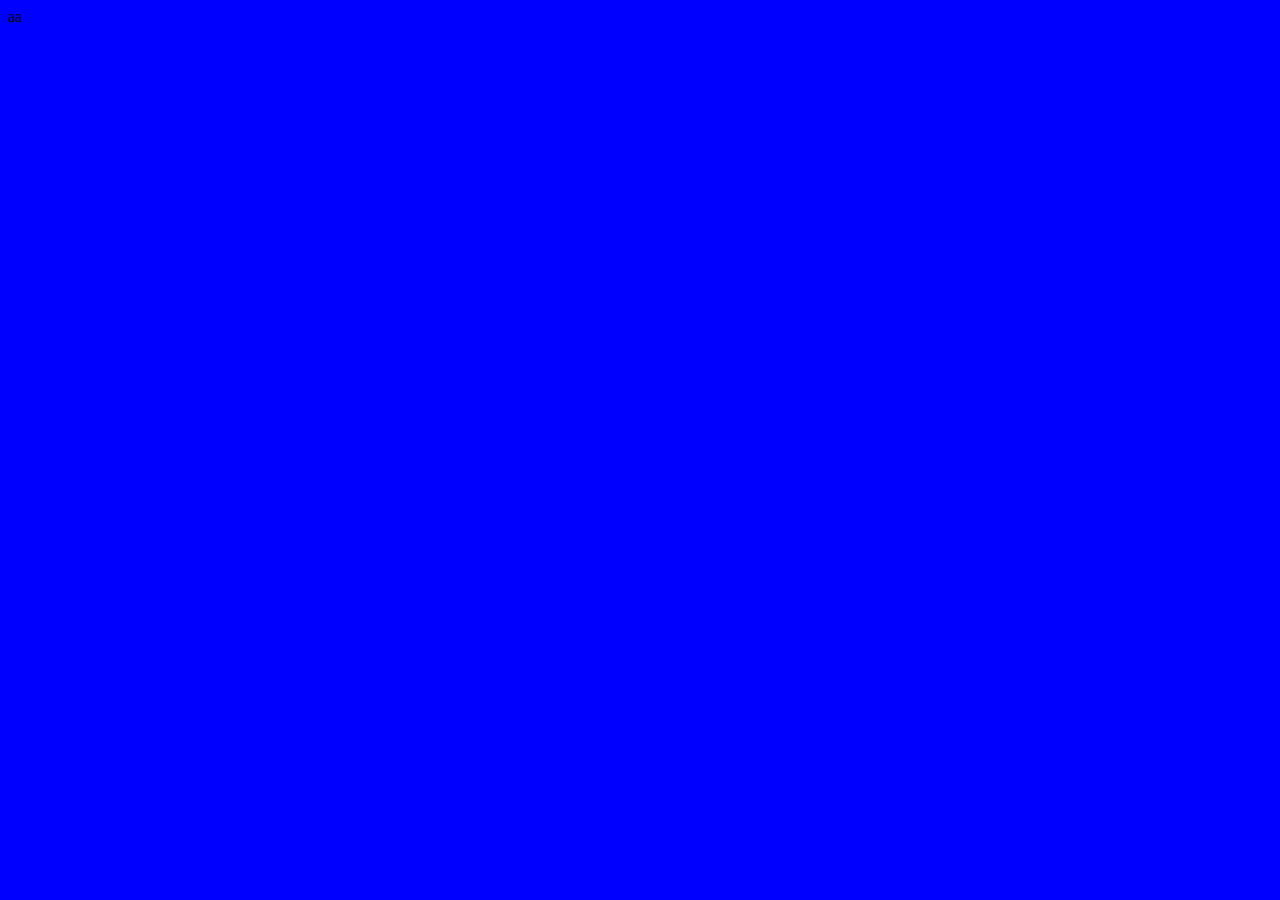
==== events.html @ d2c027bc "added svg curves" ====
<!DOCTYPE html>
<html lang="en">

<head>
    <meta charset="UTF-8">
    <meta name="viewport" content="width=device-width, initial-scale=1.0">
    <meta http-equiv="X-UA-Compatible" content="ie=edge">
    <title>Events</title>
    <link rel="stylesheet" href="events.css">
</head>

<body>


    aa



</body>
<script src="events.js"></script>

</html>
---- events.css ----
body {
    background-color: blue;
}
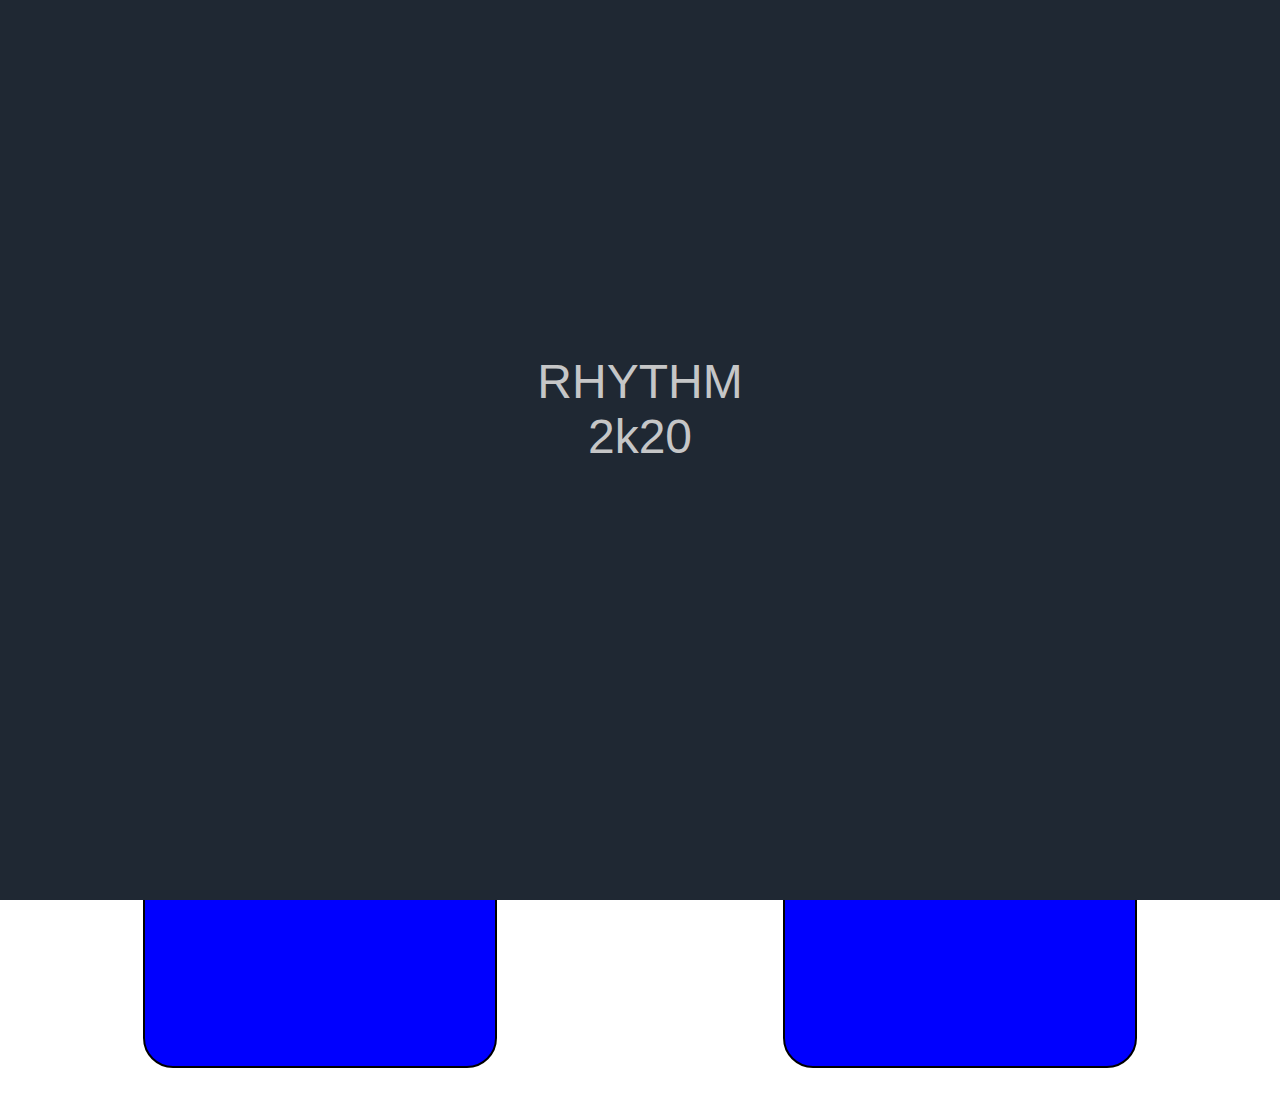
==== commit c03bf92a: "added events page and with default nav bar" ====
--- a/events.html
+++ b/events.html
@@ -12,7 +12,135 @@
 <body>
 
 
-    aa
+    <div id="loading">
+        <div id="loading-logo">
+            <samp>RHYTHM <br> 2k20</samp>
+
+        </div>
+    </div>
+
+
+    <nav>
+
+
+
+
+        <!-- ***********************logo******************** -->
+
+
+        <svg class="logo" version="1.1" xmlns="" xmlns:xlink="" x="0px" y="0px" width="200px" height="50px"
+            viewBox="0 0 574.558 120" enable-background="new 0 0 574.558 120" xml:space="preserve">
+            <defs>
+                <pattern id="water" width=".25" height="1.1" patternContentUnits="objectBoundingBox">
+                    <path fill="#66fcf1"
+                        d="M0.25,1H0c0,0,0-0.659,0-0.916c0.083-0.303,0.158,0.334,0.25,0C0.25,0.327,0.25,1,0.25,1z" />
+                </pattern>
+
+                <text id="text" transform="matrix(1 0 0 1 -8.0684 116.7852)" font-family="'Cabin Condensed'"
+                    font-size="120">RHYTHM 2k20</text>
+
+                <mask id="text_mask">
+                    <use x="0" y="0" xlink:href="#text" opacity="1" fill="#66fcf1" />
+                </mask>
+            </defs>
+
+            <!--<use x="0" y="0" xlink:href="#text" fill="#222"/>-->
+
+            <rect class="water-fill" mask="url(#text_mask)" fill="url(#water)" x="-800" y="0" width="1600"
+                height="120" />
+
+        </svg>
+
+
+        <!-- //////////////logo -->
+
+
+
+
+
+
+
+        <ul id="nav-list">
+
+
+
+
+            <li id="nav-item" class="home">Home </li>
+            <li id="nav-item" class="events">Events </li>
+            <li id="nav-item" class="about">About </li>
+            <li id="nav-item" class="team">Team </li>
+            <li id="nav-item" class="log-in">LogIn</li>
+            <li id="nav-item" class="register">Register </li>
+
+
+
+
+
+
+        </ul>
+
+        <div id="menu-btn">
+            <div id="btn-bar" class="bar1"></div>
+            <div id="btn-bar" class="bar2"></div>
+            <div id="btn-bar" class="bar3"></div>
+        </div>
+
+
+
+
+
+
+
+    </nav>
+
+
+
+    <div id="heading">
+
+        <h1 id="eventh">EVENTS</h1>
+
+
+
+    </div>
+
+
+
+
+    <div id="event_con">
+
+        <div id="con">
+
+            <div id="event" class="one">
+                <div class="front"> front </div>
+                <div class="back">back</div>
+            </div>
+            <div id="event" class="one">
+                <div class="front"> front </div>
+                <div class="back">back</div>
+            </div>
+            <div id="event" class="one">
+                <div class="front"> front </div>
+                <div class="back">back</div>
+            </div>
+            <div id="event" class="one">
+                <div class="front"> front </div>
+                <div class="back">back</div>
+            </div>
+
+
+
+        </div>
+    </div>
+
+
+
+
+
+
+
+
+
+
 
 
 
--- a/events.css
+++ b/events.css
@@ -1,3 +1,396 @@
-body {
+html {
+    /* scroll-behavior: smooth; */
+}
+
+* {
+    color: #C5C6C7;
+    font-family: 'Josefin Sans', sans-serif;
+    margin: 0px;
+    padding: 0px;
+    overflow-x: hidden;
+
+
+    /* border: solid 1px black; */
+}
+
+
+
+
+#loading {
+
+
+    background-color: #1F2833;
+    position: fixed;
+    height: 100vh;
+    width: 100%;
+    z-index: 10;
+    text-align: center;
+    /* display: none; */
+
+}
+
+#loading-logo {
+    font-size: 3em;
+    margin-top: calc(50vh - 2em);
+    animation: loadinglogo 0.5s linear infinite alternate;
+}
+
+
+
+@keyframes loadinglogo {
+    from {
+        transform: scale(0.5);
+
+
+    }
+
+    to {
+        transform: scale(0.6)
+    }
+}
+
+
+
+
+
+nav {
+    display: flex;
+    justify-content: space-evenly;
+    background-color: #1F2833;
+    width: 100%;
+    height: 50px;
+    padding: 0px;
+    position: fixed;
+    top: 0px;
+    z-index: 5;
+    /* transform: translateY(-100px); */
+    box-shadow: 0px 0px 10px black;
+
+}
+
+nav:hover {}
+
+
+
+#logo {
+    margin: auto 20px auto 20px;
+    display: block;
+    color: white;
+
+
+
+}
+
+#menu-btn {
+    margin: auto 20px auto auto;
+    height: 35px;
+    width: 35px;
+    display: none;
+    z-index: 5;
+}
+
+
+
+#btn-bar {
+
+    border-radius: 2px;
+    margin: 5px auto 5px auto;
+    height: 4px;
+    width: 90%;
+    background-color: #66fcf1;
+    transition: transform 0.25s;
+
+}
+
+
+#nav-list {
+    list-style: none;
+    display: flex;
+    flex-direction: row;
+    align-items: center;
+    justify-content: flex-end;
+    margin-right: 3vw;
+    width: 100%;
+
+    /* display: none; */
+}
+
+
+
+
+#nav-list li {
+    /* text-decoration: none; */
+    color: white;
+}
+
+
+
+
+
+
+
+
+#nav-item {
+
+
+    margin-left: 3%;
+    font-size: 1.1em;
+    padding: 8px 10px 8px 10px;
+    cursor: pointer;
+    letter-spacing: 2.5px;
+    transition: 0.1s;
+
+
+}
+
+.log-in {
+    width: auto;
+    border: solid 2px white;
+
+
+}
+
+.register {
+    border: solid 2px white;
+    color: #1F2833;
+    background-color: #45A29E;
+    padding-right: 10px;
+}
+
+#nav-item:hover {
+    transform: scale(1.02);
+    /* box-shadow: 0.1px 0.1px 5px#66fcf1; */
+
+    background-color: #45A29E;
+}
+
+.register:hover {
+
+    background-color: #1F2833;
+}
+
+
+
+.nav-reg {
+    display: none;
+
+}
+
+.bar1 {
+    transform-origin: right;
+}
+
+.bar3 {
+    transform-origin: right;
+}
+
+
+/* logo css */
+
+.circles,
+.area {
+    display: none;
+}
+
+
+
+
+
+.logo {
+    margin-top: 5px;
+    height: 30px;
+    min-width: 300px;
+}
+
+@keyframes wave {
+    0% {
+        x: -400px;
+    }
+
+    100% {
+        x: 0;
+    }
+}
+
+@keyframes fill-up {
+    0% {
+        height: 50px;
+        y: 130px;
+    }
+
+    40% {
+        height: 160px;
+        y: -30px;
+    }
+
+    80% {
+        height: 160px;
+        y: -30px;
+    }
+
+    100% {
+        height: 50px;
+        y: 130px;
+    }
+}
+
+.water-fill {
+    animation: wave 0.7s infinite linear,
+        fill-up 15s infinite ease-out
+}
+
+
+
+
+
+
+
+
+
+#heading {
+    margin-top: 50px;
+    background-image: url(./img/intro-cover.jpg);
+    background-repeat: no-repeat;
+    background-size: 100% auto;
+    height: 40vh;
+    text-align: center;
+
+
+}
+
+#heading h1 {
+    margin-top: 20vh;
+    font-size: 10vw;
+    transform: translateY(0px) scale(1);
+    transition: 0.8s;
+
+}
+
+#con {
+    display: flex;
+    flex-wrap: wrap;
+    flex-direction: row;
+    justify-content: space-around;
+    perspective: 1000px;
+    perspective-origin: center;
+
+}
+
+#event {
+    height: 250px;
+    width: 350px;
+    border: solid 2px black;
+    margin: 50px;
+    border-radius: 30px;
+    transition: 0.5s;
     background-color: blue;
+
+    transform-style: preserve-3d;
+}
+
+#event:hover {
+    transform: rotateY(180deg);
+}
+
+.front {
+
+    position: absolute;
+    height: 250px;
+    width: 350px;
+    text-align: center;
+    backface-visibility: hidden;
+    transition: 0.5s;
+
+    /* visibility: hidden; */
+}
+
+
+.back {
+    position: absolute;
+    height: 250px;
+    width: 350px;
+    text-align: center;
+    backface-visibility: hidden;
+    /* transform: rotateY(180deg); */
+}
+
+
+
+
+
+
+
+
+
+
+
+
+@media screen and (max-width : 737px) {
+    #nav-list {
+        display: flex;
+        flex-direction: column;
+        height: 120vh;
+        background-color: #1F2833;
+        justify-content: flex-start;
+        width: 50%;
+        padding: 0px;
+        position: fixed;
+        left: 100%;
+        top: 50px;
+        transition: 0.3s;
+        margin-top: 0px;
+        box-shadow: 2px 3px 10px black;
+
+
+    }
+
+    #nav-item-list {
+        display: flex;
+        justify-content: space-between;
+        flex-direction: column;
+        width: 85%;
+    }
+
+    #nav-img-list {
+        margin-bottom: 10px;
+        /* align-self: flex-start; */
+        display: flex;
+        width: 80%;
+        margin-right: 20px;
+        flex-direction: row;
+        justify-content: space-between;
+    }
+
+    #nav-img-list li {
+        height: 50px;
+        padding: 3px;
+        width: 60px;
+    }
+
+    #nav-img-profile {
+        padding-top: 3px;
+    }
+
+    #nav-item {
+        text-align: center;
+        align-content: flex-start;
+        width: 85%;
+        margin: 4vh auto 0vh auto;
+    }
+
+
+    #menu-btn {
+
+        position: fixed;
+        top: 8px;
+        right: 2px;
+        display: block;
+    }
+
+    .logo {
+        transform: translateX(-25vw);
+
+
+    }
+
 }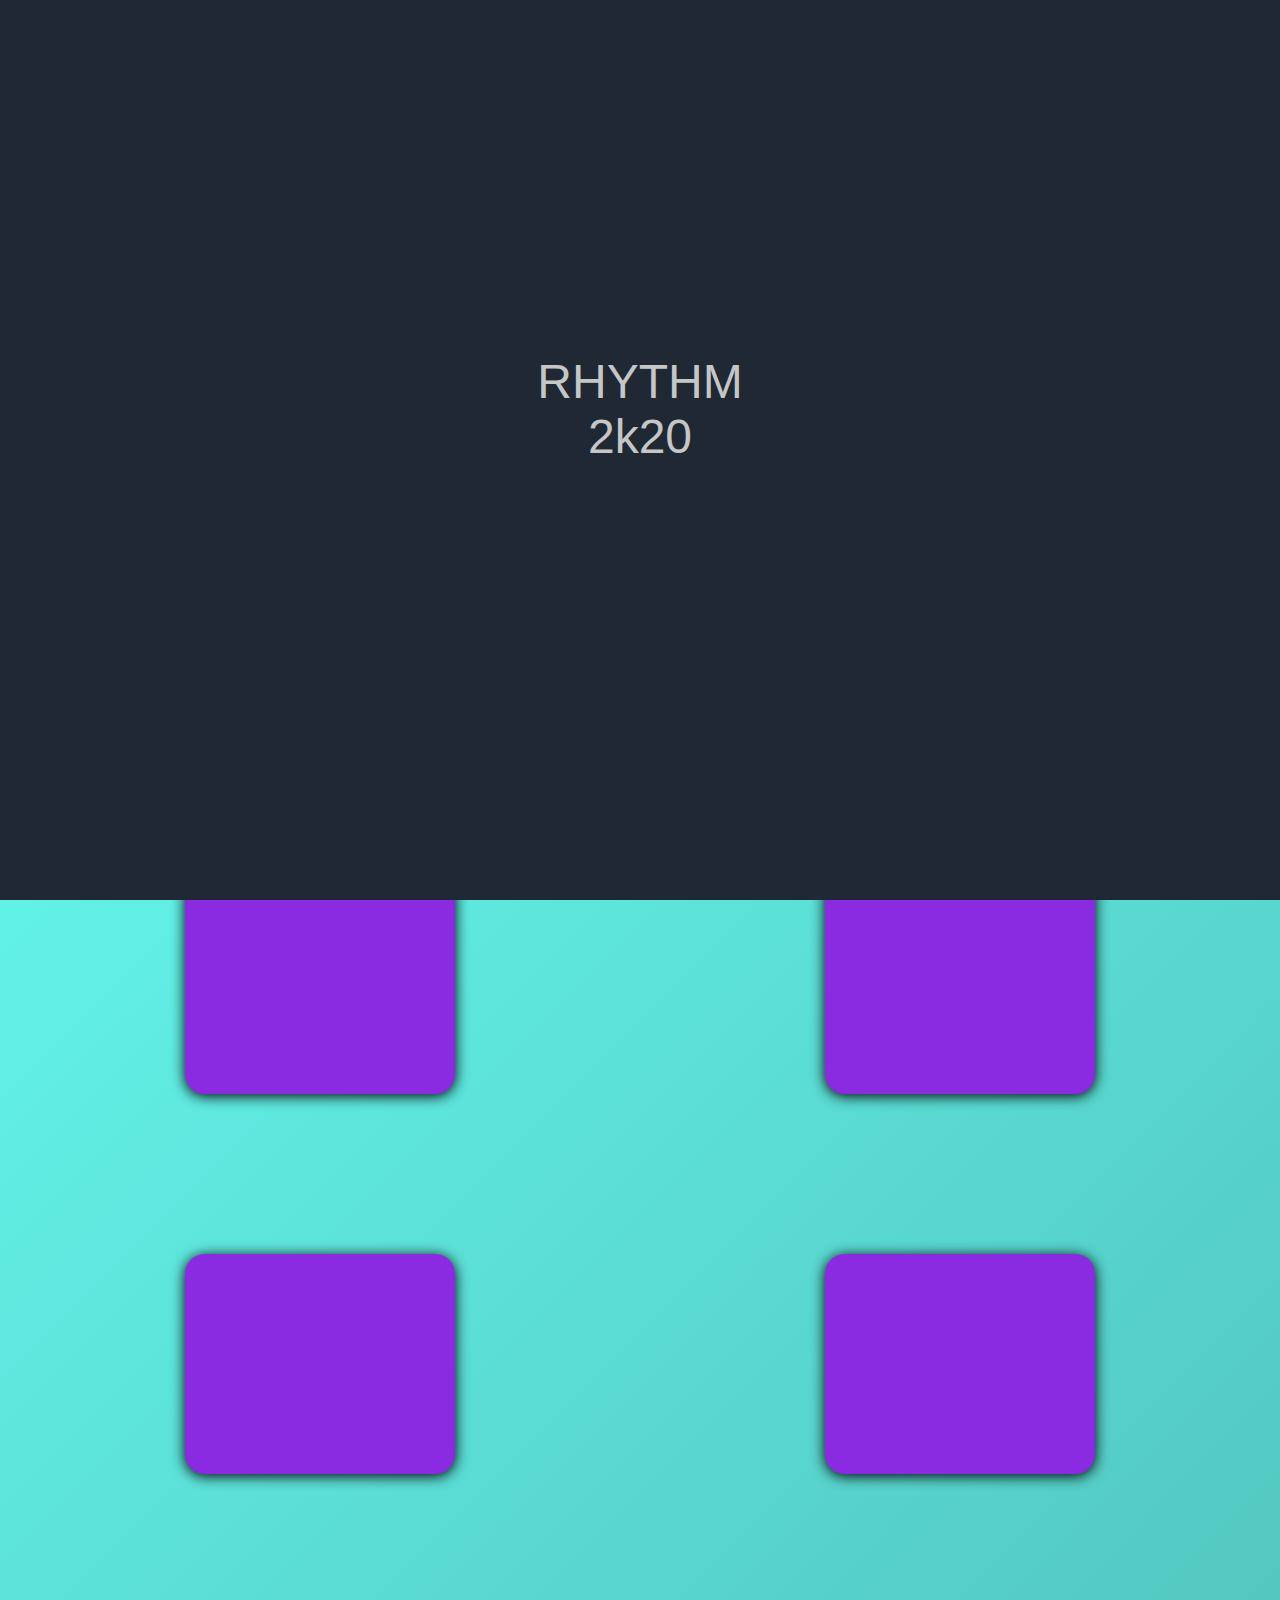
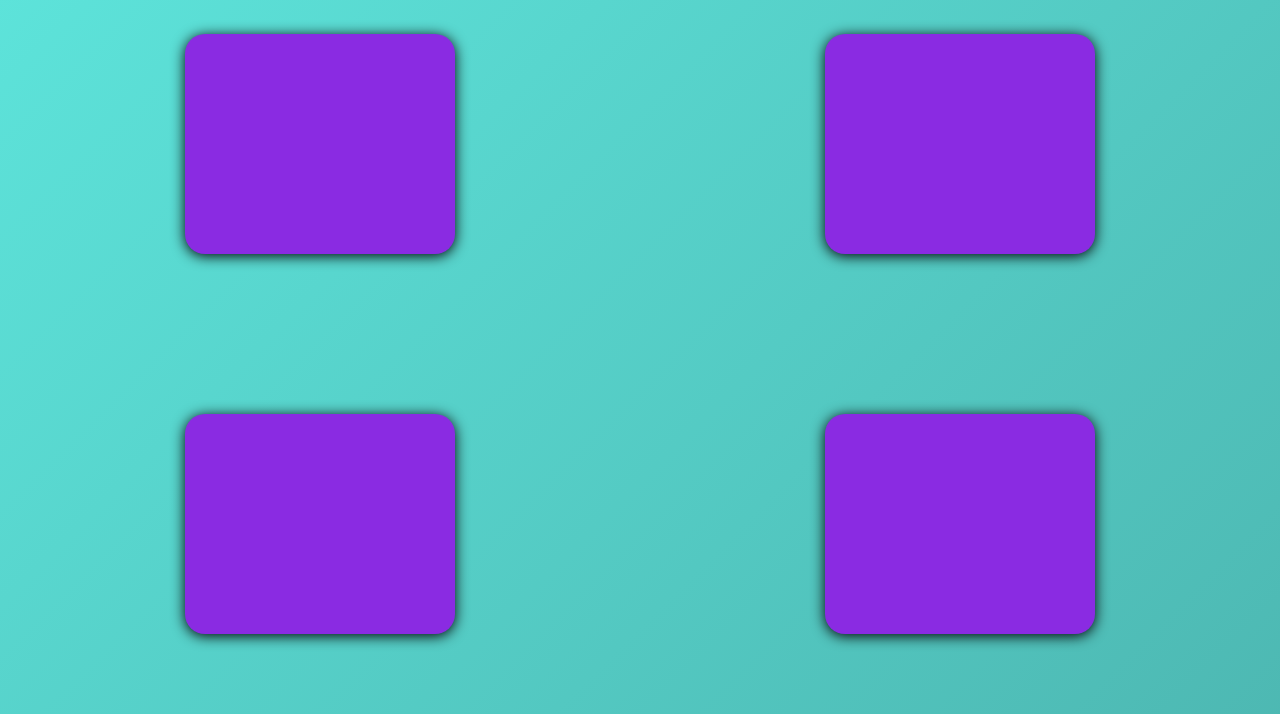
==== commit 68650de2: "some changes in login page" ====
--- a/events.html
+++ b/events.html
@@ -65,12 +65,12 @@
 
 
 
-            <li id="nav-item" class="home">Home </li>
-            <li id="nav-item" class="events">Events </li>
-            <li id="nav-item" class="about">About </li>
-            <li id="nav-item" class="team">Team </li>
-            <li id="nav-item" class="log-in">LogIn</li>
-            <li id="nav-item" class="register">Register </li>
+            <li id="nav-item" class="home" onclick="goHome()">Home </li>
+            <li id="nav-item" class="events" onclick="goEvents()">Events </li>
+            <li id="nav-item" class="about" onclick="goAbout()">About </li>
+            <li id="nav-item" class="team" onclick="goTeam()">Team </li>
+            <li id="nav-item" class="log-in" onclick="goLogIn()">LogIn</li>
+            <li id="nav-item" class="register" onclick="goReg()">Register </li>
 
 
 
@@ -104,38 +104,217 @@
     </div>
 
 
-
-
-    <div id="event_con">
-
-        <div id="con">
-
-            <div id="event" class="one">
-                <div class="front"> front </div>
-                <div class="back">back</div>
-            </div>
-            <div id="event" class="one">
-                <div class="front"> front </div>
-                <div class="back">back</div>
-            </div>
-            <div id="event" class="one">
-                <div class="front"> front </div>
-                <div class="back">back</div>
-            </div>
-            <div id="event" class="one">
-                <div class="front"> front </div>
-                <div class="back">back</div>
-            </div>
-
-
-
-        </div>
+    <div id="events_con">
+
+        <div class="event card 1">
+            <div class="front "><img src="./img/University/dcrust-4.jpg" alt=""></div>
+            <div class="back ">
+                <h1>Dance</h1>
+                <p>llorer sdfjdfj jdfjd dfkldsjf ldsfjkdf </p>
+                <ul>
+                    <li>sdfdsf</li>
+                    <li>sdfsdfds</li>
+                    <li>sfsdf</li>
+
+                </ul>
+
+                <div id="regBtn">Register</div>
+            </div>
+
+        </div>
+
+
+
+
+        <div class="event card 2">
+            <div class="front "><img src="./img/University/dcrust-4.jpg" alt=""></div>
+            <div class="back ">
+                <h1>Dance</h1>
+                <p>llorer sdfjdfj jdfjd dfkldsjf ldsfjkdf </p>
+                <ul>
+                    <li>sdfdsf</li>
+                    <li>sdfsdfds</li>
+                    <li>sfsdf</li>
+
+                </ul>
+
+                <div id="regBtn">Register</div>
+            </div>
+
+        </div>
+
+
+
+
+        <div class="event card 3">
+            <div class="front "><img src="./img/University/dcrust-4.jpg" alt=""></div>
+            <div class="back ">
+                <h1>Dance</h1>
+                <p>llorer sdfjdfj jdfjd dfkldsjf ldsfjkdf </p>
+                <ul>
+                    <li>sdfdsf</li>
+                    <li>sdfsdfds</li>
+                    <li>sfsdf</li>
+
+                </ul>
+
+                <div id="regBtn">Register</div>
+            </div>
+
+        </div>
+
+
+
+
+        <div class="event card 4">
+            <div class="front "><img src="./img/University/dcrust-1.jpg" alt=""></div>
+            <div class="back ">
+                <h1>Dance</h1>
+                <p>llorer sdfjdfj jdfjd dfkldsjf ldsfjkdf </p>
+                <ul>
+                    <li>sdfdsf</li>
+                    <li>sdfsdfds</li>
+                    <li>sfsdf</li>
+
+                </ul>
+
+                <div id="regBtn">Register</div>
+            </div>
+
+        </div>
+
+
+
+
+        <div class="event card 5">
+            <div class="front "><img src="./img/University/dcrust-4.jpg" alt=""></div>
+            <div class="back ">
+                <h1>Dance</h1>
+                <p>llorer sdfjdfj jdfjd dfkldsjf ldsfjkdf </p>
+                <ul>
+                    <li>sdfdsf</li>
+                    <li>sdfsdfds</li>
+                    <li>sfsdf</li>
+
+                </ul>
+
+                <div id="regBtn">Register</div>
+            </div>
+
+        </div>
+
+
+
+
+
+
+        <div class="event card 6">
+            <div class="front "><img src="./img/University/dcrust-4.jpg" alt=""></div>
+            <div class="back ">
+                <h1>Dance</h1>
+                <p>llorer sdfjdfj jdfjd dfkldsjf ldsfjkdf </p>
+                <ul>
+                    <li>sdfdsf</li>
+                    <li>sdfsdfds</li>
+                    <li>sfsdf</li>
+
+                </ul>
+
+                <div id="regBtn">Register</div>
+            </div>
+
+        </div>
+
+
+
+
+
+        <div class="event card 7">
+            <div class="front "><img src="./img/University/dcrust-4.jpg" alt=""></div>
+            <div class="back ">
+                <h1>Dance</h1>
+                <p>llorer sdfjdfj jdfjd dfkldsjf ldsfjkdf </p>
+                <ul>
+                    <li>sdfdsf</li>
+                    <li>sdfsdfds</li>
+                    <li>sfsdf</li>
+
+                </ul>
+
+                <div id="regBtn">Register</div>
+            </div>
+
+        </div>
+
+
+
+
+
+
+        <div class="event card 8">
+            <div class="front "><img src="./img/University/dcrust-4.jpg" alt=""></div>
+            <div class="back ">
+                <h1>Dance</h1>
+                <p>llorer sdfjdfj jdfjd dfkldsjf ldsfjkdf </p>
+                <ul>
+                    <li>sdfdsf</li>
+                    <li>sdfsdfds</li>
+                    <li>sfsdf</li>
+
+                </ul>
+
+                <div id="regBtn">Register</div>
+            </div>
+
+        </div>
+
+
+
+
+
+
+        <div class="event card 9">
+            <div class="front "><img src="./img/University/dcrust-4.jpg" alt=""></div>
+            <div class="back ">
+                <h1>Dance</h1>
+                <p>llorer sdfjdfj jdfjd dfkldsjf ldsfjkdf </p>
+                <ul>
+                    <li>sdfdsf</li>
+                    <li>sdfsdfds</li>
+                    <li>sfsdf</li>
+
+                </ul>
+
+                <div id="regBtn">Register</div>
+            </div>
+
+        </div>
+
+
+
+
+
+        <div class="event card 10">
+            <div class="front "><img src="./img/University/dcrust-4.jpg" alt=""></div>
+            <div class="back ">
+                <h1>Dance</h1>
+                <p>llorer sdfjdfj jdfjd dfkldsjf ldsfjkdf </p>
+                <ul>
+                    <li>sdfdsf</li>
+                    <li>sdfsdfds</li>
+                    <li>sfsdf</li>
+
+                </ul>
+
+                <div id="regBtn">Register</div>
+            </div>
+
+        </div>
+
+
+
+
     </div>
-
-
-
-
-
 
 
 
--- a/events.css
+++ b/events.css
@@ -12,6 +12,8 @@
 
     /* border: solid 1px black; */
 }
+
+
 
 
 
@@ -253,70 +255,129 @@
     background-repeat: no-repeat;
     background-size: 100% auto;
     height: 40vh;
+    width: 100%;
     text-align: center;
-
-
+    overflow: hidden;
+    border: solid 2px black;
 }
 
 #heading h1 {
     margin-top: 20vh;
-    font-size: 10vw;
+    font-size: 8vw;
     transform: translateY(0px) scale(1);
     transition: 0.8s;
 
-}
-
-#con {
+
+
+}
+
+
+#events_con {
     display: flex;
+    flex-direction: row;
     flex-wrap: wrap;
-    flex-direction: row;
     justify-content: space-around;
+
+
+}
+
+
+#events_con {
+    overflow-x: hidden;
+    font-family: monospace;
+    padding: 0px;
+    margin: 0px;
+    background: linear-gradient(-45deg, #1F2833,
+            #C5C6C7,
+            #45A29E, #66FCF1);
+    background-size: 400% 400%;
+    animation: gradient 10s ease infinite;
+}
+
+@keyframes gradient {
+    0% {
+        background-position: 0% 50%;
+    }
+
+    30% {
+        background-position: 100% 50%;
+    }
+
+    100% {
+        background-position: 0% 50%;
+    }
+}
+
+.card {
+    position: relative;
+    height: 220px;
+    width: 270px;
+    /* border: solid 1px black; */
     perspective: 1000px;
-    perspective-origin: center;
-
-}
-
-#event {
-    height: 250px;
-    width: 350px;
-    border: solid 2px black;
-    margin: 50px;
-    border-radius: 30px;
-    transition: 0.5s;
-    background-color: blue;
-
     transform-style: preserve-3d;
-}
-
-#event:hover {
-    transform: rotateY(180deg);
-}
-
-.front {
-
-    position: absolute;
-    height: 250px;
-    width: 350px;
-    text-align: center;
-    backface-visibility: hidden;
-    transition: 0.5s;
-
-    /* visibility: hidden; */
-}
-
-
+    margin: 80px;
+    overflow: visible;
+}
+
+
+.front,
 .back {
     position: absolute;
-    height: 250px;
-    width: 350px;
+    width: 100%;
+    height: 100%;
+    backface-visibility: hidden;
+    -moz-backface-visibility: hidden;
+    -webkit-backface-visibility: hidden;
     text-align: center;
-    backface-visibility: hidden;
-    /* transform: rotateY(180deg); */
-}
-
-
-
-
+    background-color: blueviolet;
+    transition: transform 1s;
+    border-radius: 20px;
+    overflow: hidden;
+    box-shadow: 0px 2px 14px black;
+
+    /* margin: 20px auto 20px auto; */
+}
+
+
+
+#regBtn {
+    border: solid 1px white;
+    padding: 5px;
+    width: 50%;
+    margin-left: auto;
+    margin-right: auto;
+    cursor: pointer;
+    margin-top: 30px;
+
+}
+
+.front img {
+    height: 100%;
+    width: auto;
+}
+
+.front {}
+
+.back {
+    transform: rotateY(180deg);
+    background-color: #1F2833;
+    padding: 20px;
+    box-sizing: border-box;
+}
+
+.card:hover .front {
+    transform: rotateY(180deg)
+}
+
+.card:hover .back {
+    transform: rotateY(360deg)
+}
+
+
+
+#events_con {
+    background-color: #C5C6C7;
+}
 
 
 
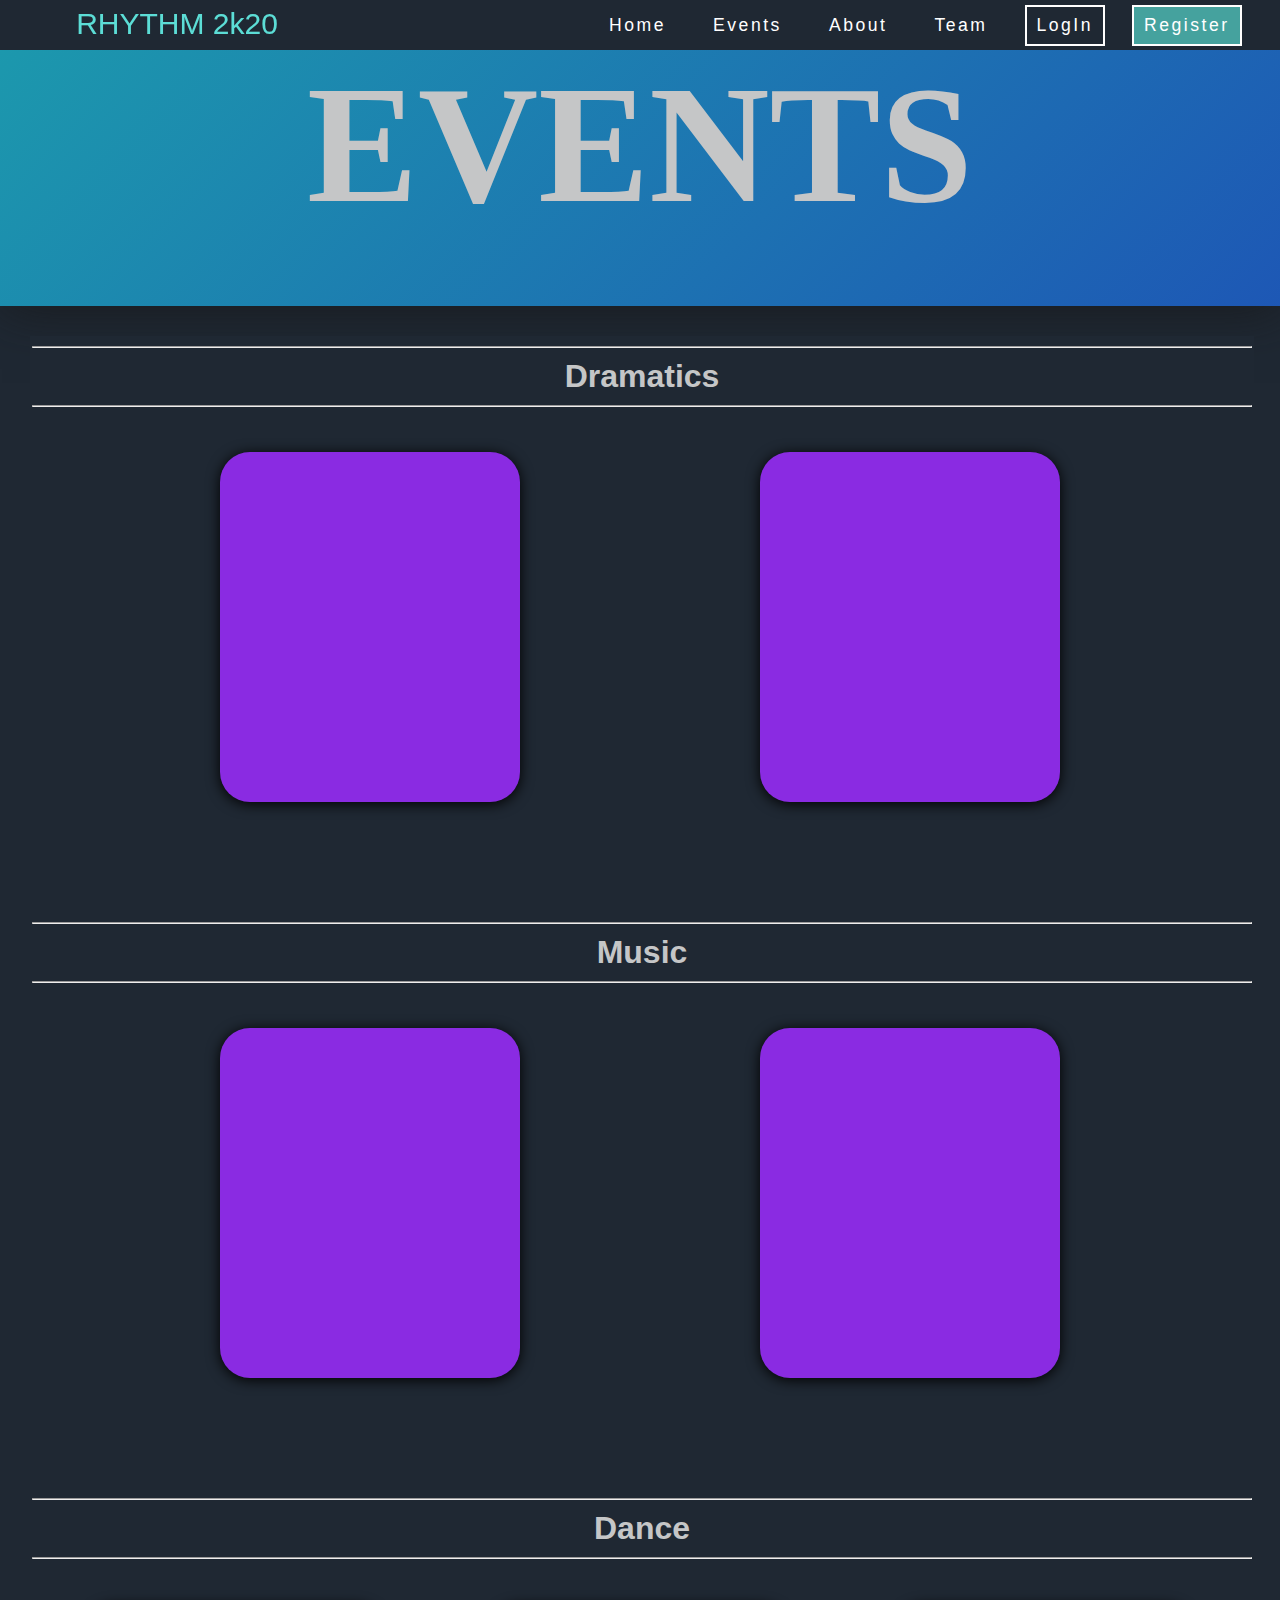
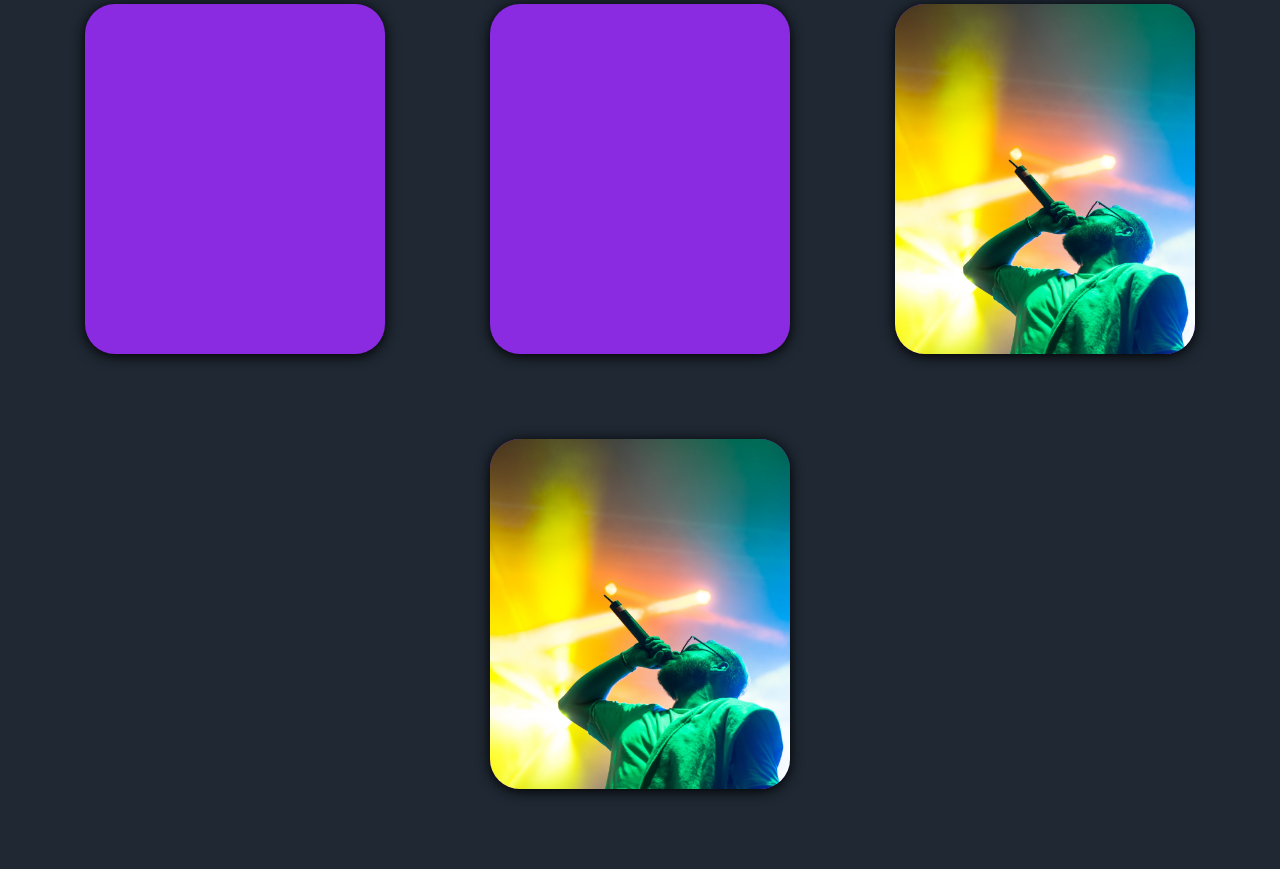
==== commit afaed526: "removed some bugs" ====
--- a/events.html
+++ b/events.html
@@ -12,6 +12,27 @@
 <body>
 
 
+    <div class="firefly"></div>
+    <div class="firefly"></div>
+    <div class="firefly"></div>
+    <div class="firefly"></div>
+    <div class="firefly"></div>
+    <div class="firefly"></div>
+    <div class="firefly"></div>
+    <div class="firefly"></div>
+    <div class="firefly"></div>
+    <div class="firefly"></div>
+    <div class="firefly"></div>
+    <div class="firefly"></div>
+    <div class="firefly"></div>
+    <div class="firefly"></div>
+    <div class="firefly"></div>
+
+
+
+
+
+
     <div id="loading">
         <div id="loading-logo">
             <samp>RHYTHM <br> 2k20</samp>
@@ -103,221 +124,208 @@
 
     </div>
 
-
-    <div id="events_con">
-
-        <div class="event card 1">
-            <div class="front "><img src="./img/University/dcrust-4.jpg" alt=""></div>
-            <div class="back ">
-                <h1>Dance</h1>
-                <p>llorer sdfjdfj jdfjd dfkldsjf ldsfjkdf </p>
-                <ul>
-                    <li>sdfdsf</li>
-                    <li>sdfsdfds</li>
-                    <li>sfsdf</li>
-
-                </ul>
-
-                <div id="regBtn">Register</div>
-            </div>
-
-        </div>
-
-
-
-
-        <div class="event card 2">
-            <div class="front "><img src="./img/University/dcrust-4.jpg" alt=""></div>
-            <div class="back ">
-                <h1>Dance</h1>
-                <p>llorer sdfjdfj jdfjd dfkldsjf ldsfjkdf </p>
-                <ul>
-                    <li>sdfdsf</li>
-                    <li>sdfsdfds</li>
-                    <li>sfsdf</li>
-
-                </ul>
-
-                <div id="regBtn">Register</div>
-            </div>
-
-        </div>
-
-
-
-
-        <div class="event card 3">
-            <div class="front "><img src="./img/University/dcrust-4.jpg" alt=""></div>
-            <div class="back ">
-                <h1>Dance</h1>
-                <p>llorer sdfjdfj jdfjd dfkldsjf ldsfjkdf </p>
-                <ul>
-                    <li>sdfdsf</li>
-                    <li>sdfsdfds</li>
-                    <li>sfsdf</li>
-
-                </ul>
-
-                <div id="regBtn">Register</div>
-            </div>
-
-        </div>
-
-
-
-
-        <div class="event card 4">
-            <div class="front "><img src="./img/University/dcrust-1.jpg" alt=""></div>
-            <div class="back ">
-                <h1>Dance</h1>
-                <p>llorer sdfjdfj jdfjd dfkldsjf ldsfjkdf </p>
-                <ul>
-                    <li>sdfdsf</li>
-                    <li>sdfsdfds</li>
-                    <li>sfsdf</li>
-
-                </ul>
-
-                <div id="regBtn">Register</div>
-            </div>
-
-        </div>
-
-
-
-
-        <div class="event card 5">
-            <div class="front "><img src="./img/University/dcrust-4.jpg" alt=""></div>
-            <div class="back ">
-                <h1>Dance</h1>
-                <p>llorer sdfjdfj jdfjd dfkldsjf ldsfjkdf </p>
-                <ul>
-                    <li>sdfdsf</li>
-                    <li>sdfsdfds</li>
-                    <li>sfsdf</li>
-
-                </ul>
-
-                <div id="regBtn">Register</div>
-            </div>
-
-        </div>
-
-
-
-
-
-
-        <div class="event card 6">
-            <div class="front "><img src="./img/University/dcrust-4.jpg" alt=""></div>
-            <div class="back ">
-                <h1>Dance</h1>
-                <p>llorer sdfjdfj jdfjd dfkldsjf ldsfjkdf </p>
-                <ul>
-                    <li>sdfdsf</li>
-                    <li>sdfsdfds</li>
-                    <li>sfsdf</li>
-
-                </ul>
-
-                <div id="regBtn">Register</div>
-            </div>
-
-        </div>
-
-
-
-
-
-        <div class="event card 7">
-            <div class="front "><img src="./img/University/dcrust-4.jpg" alt=""></div>
-            <div class="back ">
-                <h1>Dance</h1>
-                <p>llorer sdfjdfj jdfjd dfkldsjf ldsfjkdf </p>
-                <ul>
-                    <li>sdfdsf</li>
-                    <li>sdfsdfds</li>
-                    <li>sfsdf</li>
-
-                </ul>
-
-                <div id="regBtn">Register</div>
-            </div>
-
-        </div>
-
-
-
-
-
-
-        <div class="event card 8">
-            <div class="front "><img src="./img/University/dcrust-4.jpg" alt=""></div>
-            <div class="back ">
-                <h1>Dance</h1>
-                <p>llorer sdfjdfj jdfjd dfkldsjf ldsfjkdf </p>
-                <ul>
-                    <li>sdfdsf</li>
-                    <li>sdfsdfds</li>
-                    <li>sfsdf</li>
-
-                </ul>
-
-                <div id="regBtn">Register</div>
-            </div>
-
-        </div>
-
-
-
-
-
-
-        <div class="event card 9">
-            <div class="front "><img src="./img/University/dcrust-4.jpg" alt=""></div>
-            <div class="back ">
-                <h1>Dance</h1>
-                <p>llorer sdfjdfj jdfjd dfkldsjf ldsfjkdf </p>
-                <ul>
-                    <li>sdfdsf</li>
-                    <li>sdfsdfds</li>
-                    <li>sfsdf</li>
-
-                </ul>
-
-                <div id="regBtn">Register</div>
-            </div>
-
-        </div>
-
-
-
-
-
-        <div class="event card 10">
-            <div class="front "><img src="./img/University/dcrust-4.jpg" alt=""></div>
-            <div class="back ">
-                <h1>Dance</h1>
-                <p>llorer sdfjdfj jdfjd dfkldsjf ldsfjkdf </p>
-                <ul>
-                    <li>sdfdsf</li>
-                    <li>sdfsdfds</li>
-                    <li>sfsdf</li>
-
-                </ul>
-
-                <div id="regBtn">Register</div>
-            </div>
-
-        </div>
-
-
-
-
-    </div>
-
-
-
+    <div class="drama con">
+
+
+        <div class="eveH">
+            <hr>
+            <h1>Dramatics</h1>
+            <hr>
+        </div>
+
+        <div id="events_con">
+
+
+
+
+
+            <div class="event card 1">
+                <div class="front "><img src="./img/University/eventsing.jpeg" alt=""></div>
+                <div class="back ">
+                    <h1>Dance</h1>
+                    <p>Lorem ipsum dolor sit amet consectetur adipisicing elit. Voluptates porro natus, quam sequi atque
+                        quaerat quo! A, accusantium quae itaque, molestias iure animi nam minima maiores commodi et ut
+                        officiis.</p>
+
+
+
+                    <div id="regBtn">Register</div>
+                </div>
+
+            </div>
+
+
+
+
+
+
+
+
+            <div class="event card 5">
+                <div class="front "><img src="./img/University/eventsing.jpeg" alt=""></div>
+                <div class="back ">
+                    <h1>Dance</h1>
+                    <p>Lorem ipsum dolor sit amet consectetur adipisicing elit. Voluptates porro natus, quam sequi atque
+                        quaerat quo! A, accusantium quae itaque, molestias iure animi nam minima maiores commodi et ut
+                        officiis.</p>
+
+
+                    <div id="regBtn">Register</div>
+                </div>
+
+            </div>
+
+
+
+
+        </div>
+
+    </div>
+
+
+
+
+    <div class="drama con">
+
+
+        <div class="eveH">
+            <hr>
+            <h1>Music</h1>
+            <hr>
+        </div>
+
+        <div id="events_con">
+
+
+
+
+
+            <div class="event card 1">
+                <div class="front "><img src="./img/University/eventsing.jpeg" alt=""></div>
+                <div class="back ">
+                    <h1>Dance</h1>
+                    <p>Lorem ipsum dolor sit amet consectetur adipisicing elit. Voluptates porro natus, quam sequi atque
+                        quaerat quo! A, accusantium quae itaque, molestias iure animi nam minima maiores commodi et ut
+                        officiis.</p>
+
+
+
+                    <div id="regBtn">Register</div>
+                </div>
+
+            </div>
+
+
+
+
+
+
+
+
+            <div class="event card 5">
+                <div class="front "><img src="./img/University/eventsing.jpeg" alt=""></div>
+                <div class="back ">
+                    <h1>Dance</h1>
+                    <p>Lorem ipsum dolor sit amet consectetur adipisicing elit. Voluptates porro natus, quam sequi atque
+                        quaerat quo! A, accusantium quae itaque, molestias iure animi nam minima maiores commodi et ut
+                        officiis.</p>
+
+
+
+                    <div id="regBtn">Register</div>
+                </div>
+
+            </div>
+
+
+
+
+        </div>
+
+    </div>
+    <div class="drama con">
+
+
+        <div class="eveH">
+            <hr>
+            <h1>Dance</h1>
+            <hr>
+        </div>
+
+        <div id="events_con">
+
+
+
+
+
+            <div class="event card 1">
+                <div class="front "><img src="./img/University/eventsing.jpeg" alt=""></div>
+                <div class="back ">
+                    <h1>Dance</h1>
+                    <p>Lorem ipsum dolor sit amet consectetur adipisicing elit. Voluptates porro natus, quam sequi atque
+                        quaerat quo! A, accusantium quae itaque, molestias iure animi nam minima maiores commodi et ut
+                        officiis.</p>
+
+
+                    <div id="regBtn">Register</div>
+                </div>
+
+            </div>
+            <div class="event card 1">
+                <div class="front "><img src="./img/University/eventsing.jpeg" alt=""></div>
+                <div class="back ">
+                    <h1>Dance</h1>
+                    <p>Lorem ipsum dolor sit amet consectetur adipisicing elit. Voluptates porro natus, quam sequi atque
+                        quaerat quo! A, accusantium quae itaque, molestias iure animi nam minima maiores commodi et ut
+                        officiis.</p>
+
+
+                    <div id="regBtn">Register</div>
+                </div>
+
+            </div>
+            <div class="event card 1">
+                <div class="front "><img src="./img/events_img/music.jpeg" alt=""></div>
+                <div class="back ">
+                    <h1>Dance</h1>
+                    <p>Lorem ipsum dolor sit amet consectetur adipisicing elit. Voluptates porro natus, quam sequi atque
+                        quaerat quo! A, accusantium quae itaque, molestias iure animi nam minima maiores commodi et ut
+                        officiis.</p>
+
+
+
+                    <div id="regBtn">Register</div>
+                </div>
+
+            </div>
+
+
+
+
+
+
+
+
+            <div class="event card 5">
+                <div class="front "><img src="./img/events_img/music.jpeg" alt=""></div>
+                <div class="back ">
+                    <h1>Dance</h1>
+                    <p>Lorem ipsum dolor sit amet consectetur adipisicing elit. Voluptates porro natus, quam sequi atque
+                        quaerat quo! A, accusantium quae itaque, molestias iure animi nam minima maiores commodi et ut
+                        officiis.</p>
+
+
+                    <div id="regBtn">Register</div>
+                </div>
+
+            </div>
+
+
+
+
+        </div>
+
+    </div>
 
 
 
--- a/events.css
+++ b/events.css
@@ -5,15 +5,18 @@
 * {
     color: #C5C6C7;
     font-family: 'Josefin Sans', sans-serif;
-    margin: 0px;
-    padding: 0px;
+    /* margin: 0px; */
+    /* padding: 0px; */
+
+
+    /* border: solid 1px black; */
+}
+
+body {
+    background-color: #1F2833;
     overflow-x: hidden;
 
-
-    /* border: solid 1px black; */
-}
-
-
+}
 
 
 
@@ -64,10 +67,16 @@
     padding: 0px;
     position: fixed;
     top: 0px;
-    z-index: 5;
+    z-index: 50;
     /* transform: translateY(-100px); */
-    box-shadow: 0px 0px 10px black;
-
+    /* box-shadow: 0px 0px 10px black; */
+    margin: 0px;
+
+}
+
+body {
+    margin: 0px;
+    padding: 0px;
 }
 
 nav:hover {}
@@ -251,21 +260,54 @@
 
 #heading {
     margin-top: 50px;
-    background-image: url(./img/intro-cover.jpg);
-    background-repeat: no-repeat;
-    background-size: 100% auto;
-    height: 40vh;
+    /* background-image: url(./img/intro-cover.jpg); */
+    /* background-repeat: no-repeat; */
+    /* background-size: 100% auto; */
+    /* transform: translateY(500px); */
+    height: 20vw;
     width: 100%;
     text-align: center;
     overflow: hidden;
-    border: solid 2px black;
+    /* border: solid 2px black; */
+    box-shadow: 2px 2px 50px rgba(22, 22, 22, 0.76);
+    position: relative;
+    z-index: 2;
+    /* margin: 0px; */
+}
+
+
+
+#heading {
+    /* background: linear-gradient(-45deg, #ee7752, #e73c7e, #23a6d5, #23d5ab); */
+    background: linear-gradient(-45deg, #d44949, #d337a4, #1e42b8, #1c98ad);
+
+
+    background-size: 400% 400%;
+    animation: gradient 7s ease infinite;
+}
+
+@keyframes gradient {
+    0% {
+        background-position: 0% 50%;
+    }
+
+    30% {
+        background-position: 100% 50%;
+    }
+
+    100% {
+        background-position: 0% 50%;
+    }
 }
 
 #heading h1 {
-    margin-top: 20vh;
-    font-size: 8vw;
-    transform: translateY(0px) scale(1);
+    /* margin-top: 15vh; */
+    font-size: 13vw;
+    transform: translateY(100px) scale(0.2);
     transition: 0.8s;
+    font-family: cursive;
+    /* margin: 00px; */
+    margin: 0px;
 
 
 
@@ -276,7 +318,9 @@
     display: flex;
     flex-direction: row;
     flex-wrap: wrap;
-    justify-content: space-around;
+    justify-content: space-evenly;
+    background-color: #1F2833;
+
 
 
 }
@@ -287,51 +331,66 @@
     font-family: monospace;
     padding: 0px;
     margin: 0px;
-    background: linear-gradient(-45deg, #1F2833,
-            #C5C6C7,
-            #45A29E, #66FCF1);
-    background-size: 400% 400%;
-    animation: gradient 10s ease infinite;
-}
-
-@keyframes gradient {
-    0% {
-        background-position: 0% 50%;
-    }
-
-    30% {
-        background-position: 100% 50%;
-    }
-
-    100% {
-        background-position: 0% 50%;
-    }
+    background-color: #1F2833;
+}
+
+.drama {
+    text-align: center;
+}
+
+.con {
+    padding: 30px;
+    background-color: #1F2833;
+
+}
+
+
+
+.eveH {
+    margin: 0px;
+    width: 100%;
+    background-color: #1F2833;
+    position: -webkit-sticky;
+    position: sticky;
+    padding: 2px;
+    top: 50px;
+    right: 0px;
+    z-index: 5;
+
+
+
+}
+
+.eveH h1 {
+    margin: 10px;
 }
 
 .card {
     position: relative;
-    height: 220px;
-    width: 270px;
+    height: 350px;
+    width: 300px;
     /* border: solid 1px black; */
     perspective: 1000px;
     transform-style: preserve-3d;
-    margin: 80px;
+    margin: 50px;
+    margin-top: 35px;
     overflow: visible;
+    z-index: 2;
 }
 
 
 .front,
 .back {
     position: absolute;
-    width: 100%;
-    height: 100%;
+    width: 300px;
+    height: 350px;
     backface-visibility: hidden;
     -moz-backface-visibility: hidden;
     -webkit-backface-visibility: hidden;
     text-align: center;
     background-color: blueviolet;
     transition: transform 1s;
-    border-radius: 20px;
+    border-radius: 30px;
     overflow: hidden;
     box-shadow: 0px 2px 14px black;
 
@@ -352,8 +411,8 @@
 }
 
 .front img {
-    height: 100%;
-    width: auto;
+    min-height: 100;
+    width: 100%;
 }
 
 .front {}
@@ -362,6 +421,7 @@
     transform: rotateY(180deg);
     background-color: #1F2833;
     padding: 20px;
+    border: solid 2px white;
     box-sizing: border-box;
 }
 
@@ -376,7 +436,8 @@
 
 
 #events_con {
-    background-color: #C5C6C7;
+    background-color: #1F2833;
+    ;
 }
 
 
@@ -387,6 +448,21 @@
 
 
 @media screen and (max-width : 737px) {
+
+
+    #heading h1 {
+        margin-top: 2vh;
+        font-size: 10vw;
+        transform: translateY(100px) scale(0.1);
+        transition: 0.8s;
+        font-family: cursive;
+        /* margin: 00px; */
+
+
+
+    }
+
+
     #nav-list {
         display: flex;
         flex-direction: column;
@@ -454,4 +530,7 @@
 
     }
 
+
+
+
 }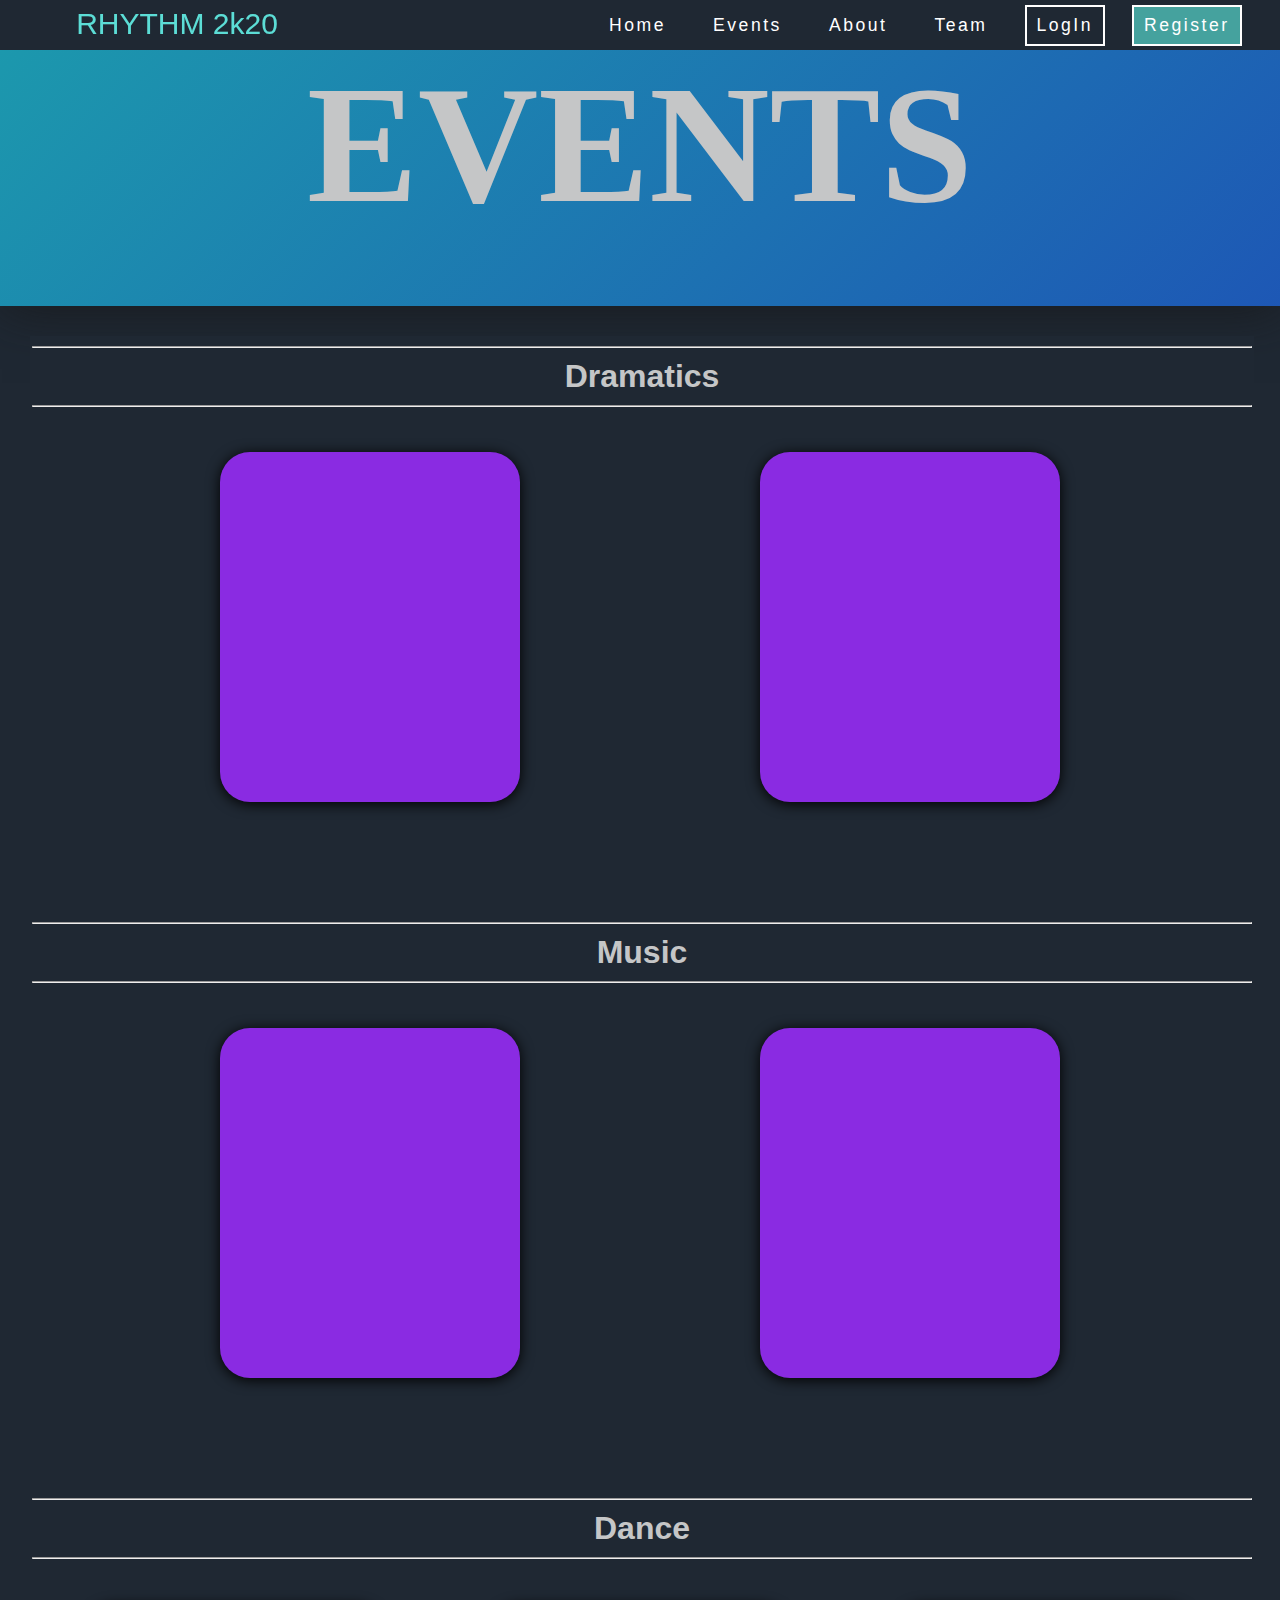
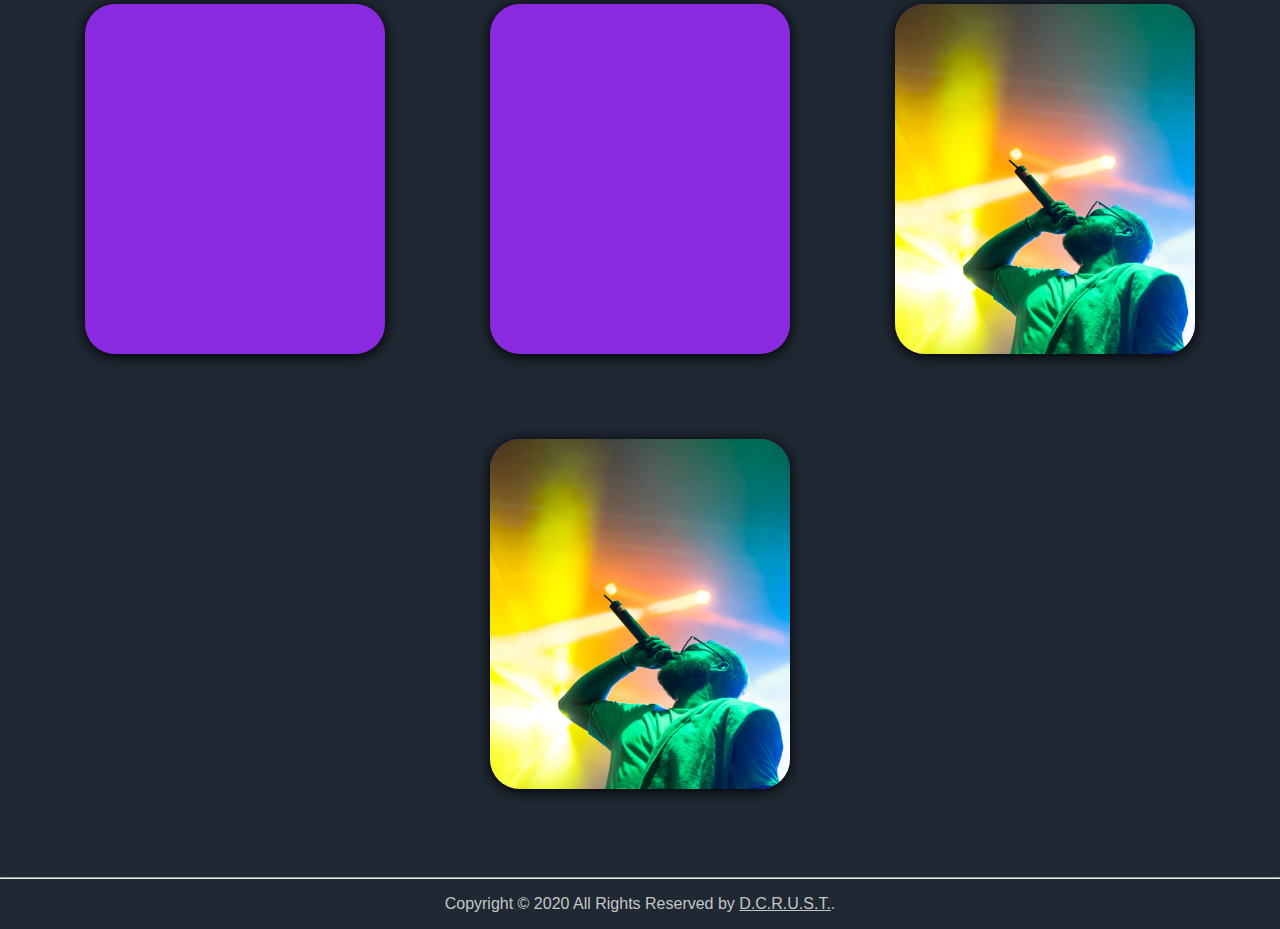
==== commit 1e8a8446: "added some new features in profile page" ====
--- a/events.html
+++ b/events.html
@@ -11,28 +11,6 @@
 
 <body>
 
-
-    <div class="firefly"></div>
-    <div class="firefly"></div>
-    <div class="firefly"></div>
-    <div class="firefly"></div>
-    <div class="firefly"></div>
-    <div class="firefly"></div>
-    <div class="firefly"></div>
-    <div class="firefly"></div>
-    <div class="firefly"></div>
-    <div class="firefly"></div>
-    <div class="firefly"></div>
-    <div class="firefly"></div>
-    <div class="firefly"></div>
-    <div class="firefly"></div>
-    <div class="firefly"></div>
-
-
-
-
-
-
     <div id="loading">
         <div id="loading-logo">
             <samp>RHYTHM <br> 2k20</samp>
@@ -328,6 +306,21 @@
     </div>
 
 
+    <footer class="site-footer" style="text-align: center;">
+
+        <!-- <hr> -->
+
+
+
+        <hr>
+        <p class="copyright-text">Copyright &copy; 2020 All Rights Reserved by
+            <a href="http://dcrustm.ac.in/">D.C.R.U.S.T.</a>.
+
+        </p>
+
+    </footer>
+
+
 
 
 
